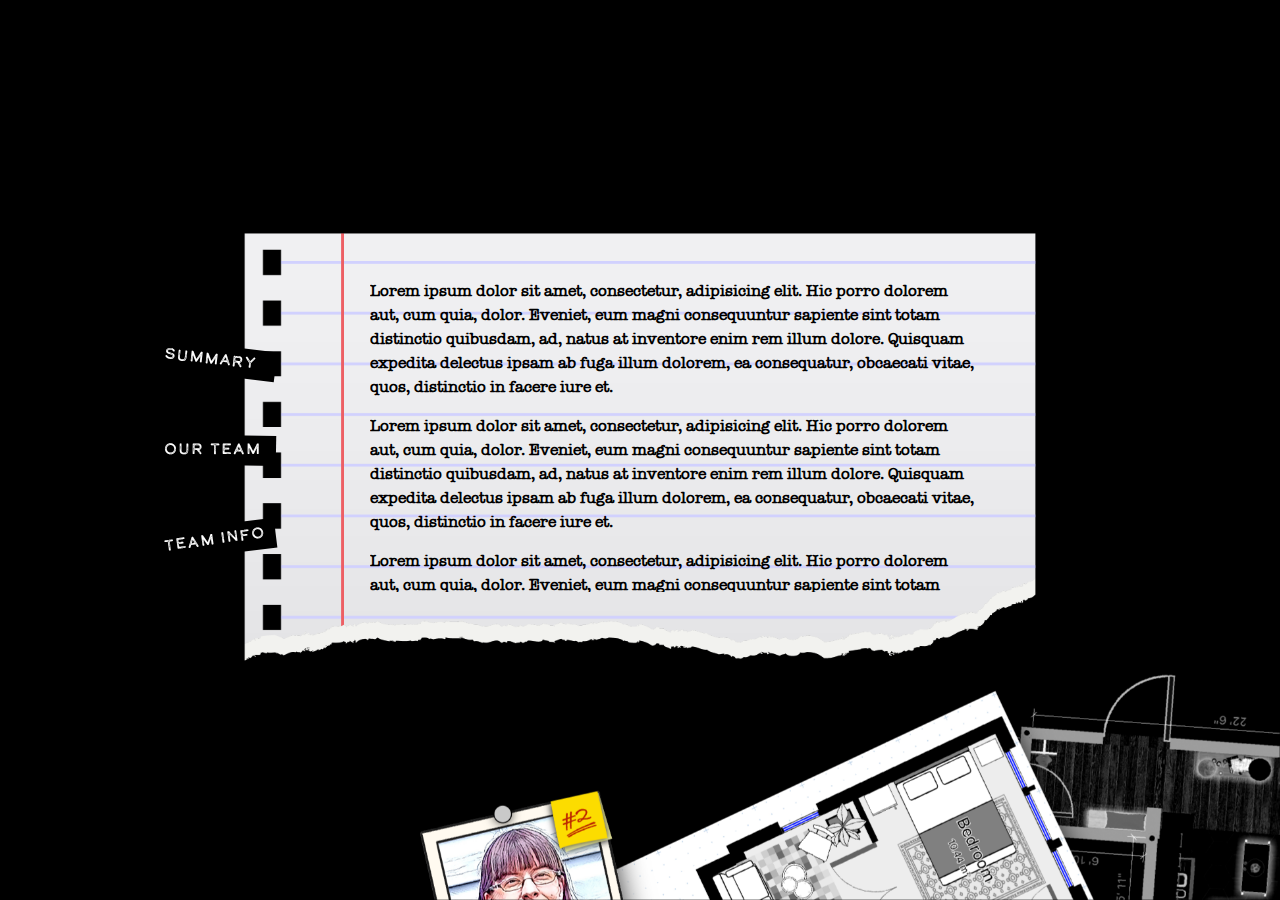
==== Estate/index.html @ 669d3cc3 "ldkjf" ====
<!DOCTYPE html>
<html lang="en">
<head>
	<meta charset="UTF-8">
	<meta name="viewport" content="width=device-width, initial-scale=1.0">
	<link rel="stylesheet" href="css/style.css">
	<title>Steal Estate</title>
</head>
<body>

<div class="main-screen">
    <!-- MENU -->
    <nav class="nav">
        <a href="#first" class="linek-first"><span>SUMMARY</span></a>
        <a href="#second" class="linek-second"><span>OUR TEAM</span></a>
        <a href="#third" class="linek-third"><span>TEAM INFO</span></a>
    </nav>
    <!-- // MENU -->

    <!-- FIRST SCREEN -->
    <div class="section first" id="first">
    	<div class="text-paper text">
    		<img src="img/Summary_PaperBackround.png" alt="">
    		<div class="inner-scroll">
    			<p>Lorem ipsum dolor sit amet, consectetur, adipisicing elit. Hic porro dolorem aut, cum quia, dolor. Eveniet, eum magni consequuntur sapiente sint totam distinctio quibusdam, ad, natus at inventore enim rem illum dolore. Quisquam expedita delectus ipsam ab fuga illum dolorem, ea consequatur, obcaecati vitae, quos, distinctio in facere iure et.</p>

    			<p>Lorem ipsum dolor sit amet, consectetur, adipisicing elit. Hic porro dolorem aut, cum quia, dolor. Eveniet, eum magni consequuntur sapiente sint totam distinctio quibusdam, ad, natus at inventore enim rem illum dolore. Quisquam expedita delectus ipsam ab fuga illum dolorem, ea consequatur, obcaecati vitae, quos, distinctio in facere iure et.</p>

    			<p>Lorem ipsum dolor sit amet, consectetur, adipisicing elit. Hic porro dolorem aut, cum quia, dolor. Eveniet, eum magni consequuntur sapiente sint totam distinctio quibusdam, ad, natus at inventore enim rem illum dolore. Quisquam expedita delectus ipsam ab fuga illum dolorem, ea consequatur, obcaecati vitae, quos, distinctio in facere iure et.</p>
    		</div>
    	</div>
    </div>
    <!-- // FIRST SCREEN -->

    <!-- TWO SCREEN -->
    <div class="section second" id="second">
        <div class="text-tag text">
    		<img src="img/OurTeam_PaperBackround.png" alt="">
    		<div class="inner-scroll">
    			<p>Lorem ipsum dolor sit amet, consectetur, adipisicing elit. Hic porro dolorem aut, cum quia, dolor. Eveniet, eum magni consequuntur sapiente sint totam distinctio quibusdam, ad, natus at inventore enim rem illum dolore. Quisquam expedita delectus ipsam ab fuga illum dolorem, ea consequatur, obcaecati vitae, quos, distinctio in facere iure et.</p>

    			<p>Lorem ipsum dolor sit amet, consectetur, adipisicing elit. Hic porro dolorem aut, cum quia, dolor. Eveniet, eum magni consequuntur sapiente sint totam distinctio quibusdam, ad, natus at inventore enim rem illum dolore. Quisquam expedita delectus ipsam ab fuga illum dolorem, ea consequatur, obcaecati vitae, quos, distinctio in facere iure et.</p>

    			<p>Lorem ipsum dolor sit amet, consectetur, adipisicing elit. Hic porro dolorem aut, cum quia, dolor. Eveniet, eum magni consequuntur sapiente sint totam distinctio quibusdam, ad, natus at inventore enim rem illum dolore. Quisquam expedita delectus ipsam ab fuga illum dolorem, ea consequatur, obcaecati vitae, quos, distinctio in facere iure et.</p>
    		</div>
    	</div>
    </div>
    <!-- // TWO SCREEN -->

    <!-- THREE SCREEN -->
    <div class="section third" id="third">
        <div class="box-paper">
    		<img src="img/TeamInfo_PaperBackround.png" alt="">
    		<div class="inner-scroll">
    			<div class="man">
    				<div class="avatar"></div>
    				<div class="name">Mike<br> Leybas</div>
    				<span>City Life/ Vida Urbana</span>
    			</div>

    			<div class="man">
    				<div class="avatar"></div>
    				<div class="name">Rob<br> Liu-Trujillo</div>
    				<span>Illustrator</span>
    			</div>

    			<div class="man">
    				<div class="avatar"></div>
    				<div class="name">Malcolm<br> Torrejon-Chul</div>
    				<span>Right To The City</span>
    			</div>

    			<div class="man">
    				<div class="avatar"></div>
    				<div class="name">Amari<br> Foster</div>
    				<span>Georgia Stand-up</span>
    			</div>

    			<div class="man">
    				<div class="avatar"></div>
    				<div class="name">Kate<br> Little</div>
    				<span>Georgia Stand-up</span>
    			</div>

    			<div class="man">
    				<div class="avatar"></div>
    				<div class="name">Cashauna<br> Hill</div>
    				<span>Greater New Orleans<br> Fair Housing<br> Action Center</span>
    			</div>

    			<div class="man">
    				<div class="avatar"></div>
    				<div class="name">Leticia<br> Hernandez</div>
    				<span>Lead Author</span>
    			</div>

    			<div class="man">
    				<div class="avatar"></div>
    				<div class="name">Maxwell<br> Ciardullo</div>
    				<span>Greater New Orleans<br> Fair housing<br> Action Center</span>
    			</div>

    			<div class="man">
    				<div class="avatar"></div>
    				<div class="name">Heather<br> Appel</div>
    				<span>Partnership For<br> Working Families</span>
    			</div>

    			<div class="man">
    				<div class="avatar"></div>
    				<div class="name">Ros<br> Arrieta</div>
    				<span>Causa Justa</span>
    			</div>

    			<div class="man">
    				<div class="avatar"></div>
    				<div class="name">Leticia<br> Hernandez</div>
    				<span>Lead Author</span>
    			</div>

    			<div class="man">
    				<div class="avatar"></div>
    				<div class="name">Maxwell<br> Ciardullo</div>
    				<span>Greater New Orleans<br> Fair housing<br> Action Center</span>
    			</div>

    			<div class="man">
    				<div class="avatar"></div>
    				<div class="name">Heather<br> Appel</div>
    				<span>Partnership For<br> Working Families</span>
    			</div>

    			<div class="man">
    				<div class="avatar"></div>
    				<div class="name">Ros<br> Arrieta</div>
    				<span>Causa Justa</span>
    			</div>
    		</div>
    	</div>
    </div>
    <!-- // THREE SCREEN -->

    <img class="bg-bottom" src="img/About_Background_BottomElements.png" alt="">
</div>

<script src="js/main.js"></script>
</body>
</html>
---- Estate/css/style.css ----
@font-face {
    font-family: 'American Typewriter';
    src: url('../fonts/AmericanTypewriter.woff2') format('woff2'),
        url('../fonts/AmericanTypewriter.woff') format('woff');
    font-weight: normal;
    font-style: normal;
    font-display: swap;
}

@font-face {
    font-family: 'Calder-DarkGrit';
    src: url('../fonts/Calder-DarkGrit.woff2') format('woff2'),
        url('../fonts/Calder-DarkGrit.woff') format('woff');
    font-weight: normal;
    font-style: normal;
    font-display: swap;
}

* {
	margin: 0;
	padding: 0;
	box-sizing: border-box;
}

ul {list-style: none;}

img {
	max-width: 100%;
	height: auto;
}

.center {
    width: 100%;
    max-width: 1300px;
    min-width: 250px;
    margin: 0 auto;
    padding: 0 15px;
}

.d-none {display: none !important;}
.tx-c {text-align: center;}
.tx-l {text-align: left;}
.tx-r {text-align: right;}

body {
    font: 16px/1.5 'American Typewriter', sans-serif;
    color: #fff;
}

/* NAV
-------------------------------------- */
.nav {
	position: fixed;
	top: 0;
	left: 12%;
	bottom: 0;
	z-index: 10;
	display: flex;
	flex-direction: column;
	justify-content: center;
}
.nav a {
	display: inline-block;
	padding: 5px 10px;
	font: 15px 'Calder-DarkGrit', sans-serif;
	letter-spacing: 1px;
	color: #fff;
	background: #000;
	text-decoration: none;
	margin: 30px 0;
	transition: all 0.3s;
}

.nav a span {
	transform-origin: center;
	display: block;
	transform: rotate(-0.5deg);
}
.linek-first {transform: rotate(7deg);}
.linek-second {transform: rotate(1deg);}
.linek-third {transform: rotate(-7deg);}

.nav a:hover {
	transform: scale(1.2) rotate(-10deg);
	background: #ad2b30;
}

.main-screen {
    background: #000 url('../img/About_Background.png') no-repeat fixed center top;
    background-size: cover;
    height: 100vh;
    scroll-behavior: smooth;
    overflow: auto;
    scroll-snap-type: y mandatory;
}

.main-screen .bg-bottom {
	position: fixed;
	bottom: 0;
	right: 0;
	max-width: 70%;
}

.section {
	display: flex;
    flex-direction: column;
    justify-content: center;
    align-items: center;
    height: 100vh;
    position: relative;
    scroll-snap-align: start;
}

.text-paper {
	max-width: 900px;
	position: relative;
}
.inner-scroll {
	position: absolute;
	overflow-y: auto;
	padding-right: 10px;
}
.text-paper .inner-scroll {	
	top: 100px;
	left: 180px;
	right: 100px;
	bottom: 130px;	
}
.inner-scroll::-webkit-scrollbar {width: 3px;}
.inner-scroll::-webkit-scrollbar-track {background: transparent;}
.inner-scroll::-webkit-scrollbar-thumb {background: #000;}

.text {
	color: #000;
	font-weight: bold;
}
.text p + p {margin-top: 15px;}

.text-tag {
	max-width: 450px;
	position: relative;
}
.text-tag .inner-scroll {	
	top: 160px;
	left: 80px;
	right: 80px;
	bottom: 150px;
	text-align: center;
	padding-right: 0;
} 

.box-paper {
	max-width: 700px;
	position: relative;
}
.box-paper .inner-scroll {	
	top: 80px;
    left: 140px;
    right: 80px;
    bottom: 150px;
    text-align: center;
    padding-right: 0;
    display: grid;
    grid-template-columns: 1fr 1fr 1fr 1fr;
    grid-gap: 20px;
    justify-content: center;
} 

.man {text-align: center;}
.man .avatar {
	width: 80px;
	height: 80px;
	border-radius: 50%;
	border: 2px solid #c34248;
	margin: 0 auto;
}
.man .name {
	font-weight: bold;
	font-size: 12px;
	text-transform: uppercase;
	color: #000;
	margin-top: 10px;
}
.man span {
	display: block;
	color: #c34248;
	font-weight: bold;
	font-size: 10px;
}

@media screen and (max-width: 1200px) {
	.nav {left: 30px;}

	.text-paper {max-width: 800px;}
	.text-tag {max-width: 400px;}
	.box-paper {max-width: 650px;}
	.box-paper .inner-scroll {
		grid-template-columns: 1fr 1fr 1fr;
		left: 120px;
		right: 70px;
	}
}

@media screen and (max-width: 768px) {
	.nav {
		flex-direction: row;
	    bottom: inherit;
	    left: 0;
	    justify-content: center;
	    right: 0;
	    top: 30px;
	}
	.nav a {margin: 0 20px;}
}

@media screen and (max-width: 650px) {
	body {font-size: 13px;}

	.nav a {
	    margin: 0 10px;
	    font-size: 13px;
	}

	.text-paper .inner-scroll {
	    top: 40px;
	    left: 80px;
	    right: 45px;
	    bottom: 65px;
	}

	.text-tag .inner-scroll {
	    grid-template-columns: 1fr 1fr;
	    left: 55px;
	    right: 55px;
	    bottom: 115px;
	    top: 130px;
	}

	.box-paper .inner-scroll {
	    grid-template-columns: 1fr 1fr 1fr;
	    left: 90px;
	    right: 55px;
	    bottom: 95px;
	    grid-gap: 10px;
	}

	.man .avatar {
		width: 60px;
		height: 60px;
	}
	.man .name {font-size: 10px;}
	.man span {font-size: 9px;}
}

@media screen and (max-width: 390px) {
	.nav a {font-size: 12px;}
	.box-paper .inner-scroll {grid-template-columns: 1fr 1fr;}
}
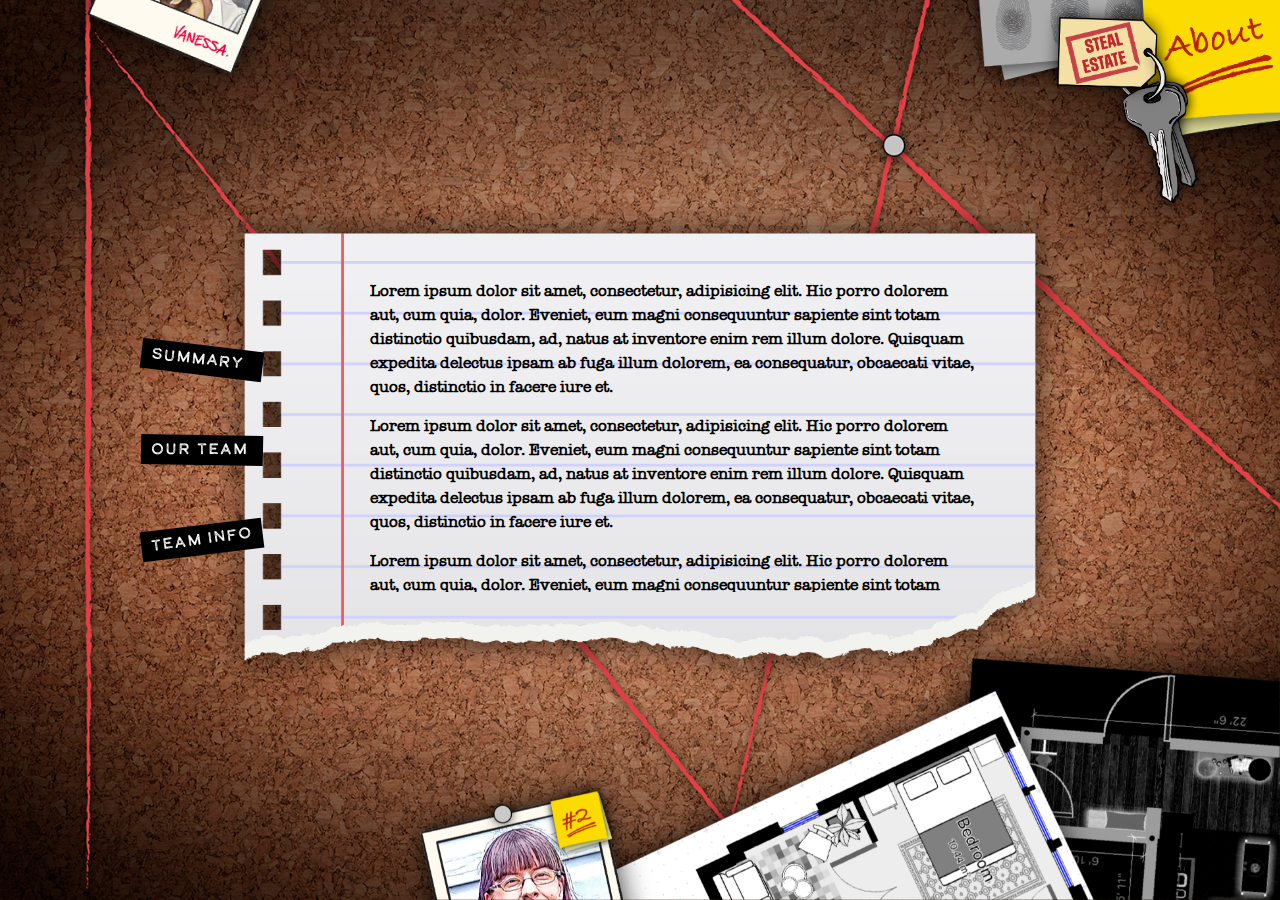
==== commit 63a69bec: "dkjfl" ====
--- a/Estate/index.html
+++ b/Estate/index.html
@@ -140,6 +140,16 @@
     </div>
     <!-- // THREE SCREEN -->
 
+    <div class="fixed-left">
+        <img src="img/vanessa.png" alt="">
+    </div>
+
+    <div class="fixed-right">
+        <img src="img/About_Background_Fingerprints.png" alt="">
+        <img src="img/About_Background_PostIt.png" alt="">
+        <img src="img/About_Background_Keys.png" alt="">
+    </div>
+
     <img class="bg-bottom" src="img/About_Background_BottomElements.png" alt="">
 </div>
 
--- a/Estate/css/style.css
+++ b/Estate/css/style.css
@@ -52,7 +52,7 @@
 .nav {
 	position: fixed;
 	top: 0;
-	left: 12%;
+	left: 13%;
 	bottom: 0;
 	z-index: 10;
 	display: flex;
@@ -86,7 +86,7 @@
 }
 
 .main-screen {
-    background: #000 url('../img/About_Background.png') no-repeat fixed center top;
+    background: #000 url('../img/About_Background_Board.jpg') no-repeat fixed center top;
     background-size: cover;
     height: 100vh;
     scroll-behavior: smooth;
@@ -99,6 +99,39 @@
 	bottom: 0;
 	right: 0;
 	max-width: 70%;
+}
+
+.main-screen .fixed-left {
+	position: absolute;
+	top: -225px;
+	left: 111px;
+	width: 300px;
+	transform: rotate(20deg);
+}
+
+.main-screen .fixed-right {
+	position: absolute;
+	top: -75px;
+	right: -75px;
+}
+.main-screen .fixed-right img:nth-child(1) {
+	position: absolute;
+	top: -40px;
+	right: 100%;
+	width: 270px;
+	margin-right: -95px;
+}
+.main-screen .fixed-right img:nth-child(2) {
+	width: 300px;
+	position: relative;
+	z-index: 2;
+}
+.main-screen .fixed-right img:last-child {
+	position: absolute;
+	top: 84px;
+	z-index: 3;
+	right: 168px;
+	width: 220px;
 }
 
 .section {
@@ -188,6 +221,23 @@
 	font-size: 10px;
 }
 
+@media screen and (max-width: 1600px) {
+	.main-screen .fixed-left {
+	    top: -165px;
+	    left: 85px;
+	    width: 220px;
+	}
+	.main-screen .fixed-right img:nth-child(2) {width: 250px;}
+	.main-screen .fixed-right img:last-child {
+	    position: absolute;
+	    top: 70px;
+	    right: 140px;
+	    width: 180px;
+	}
+
+	.nav {left: 11%;}
+}
+
 @media screen and (max-width: 1200px) {
 	.nav {left: 30px;}
 
@@ -202,6 +252,34 @@
 }
 
 @media screen and (max-width: 768px) {
+	.main-screen .fixed-left {
+	    top: -135px;
+	    left: 10px;
+	    width: 180px;
+	}
+	
+	.main-screen .fixed-right {
+	    position: absolute;
+	    top: -45px;
+	    right: -39px;
+	}
+	.main-screen .fixed-right img:nth-child(1) {
+	    position: absolute;
+	    top: -18px;
+	    right: 100%;
+	    width: 270px;
+	    margin-right: -50px;
+	}
+	.main-screen .fixed-right img:nth-child(2) {
+	    width: 150px;
+	}
+	.main-screen .fixed-right img:last-child {
+	    position: absolute;
+	    top: 45px;
+	    right: 85px;
+	    width: 110px;
+	}
+
 	.nav {
 		flex-direction: row;
 	    bottom: inherit;
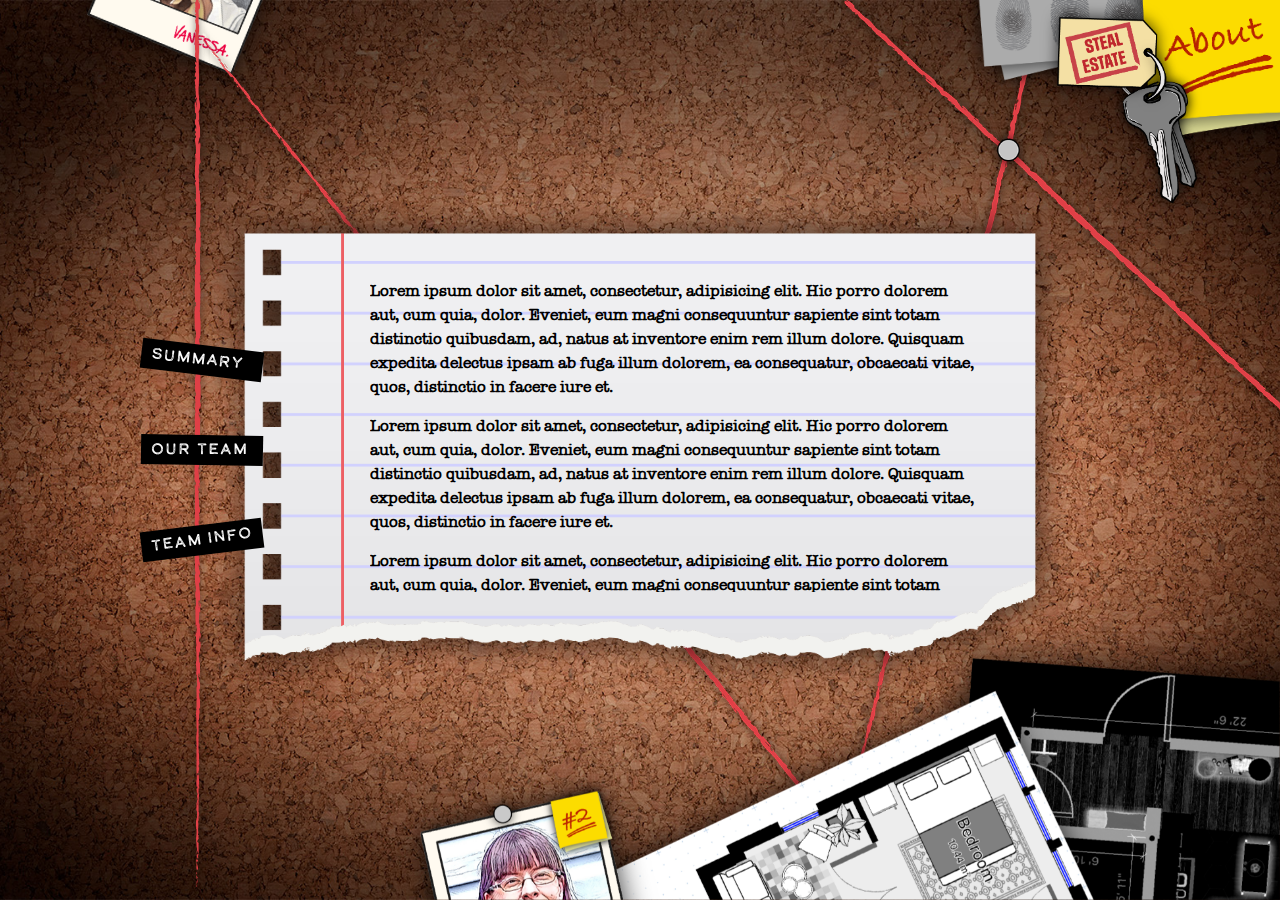
==== commit bf137c4d: "dkjfldkjfl" ====
--- a/Estate/index.html
+++ b/Estate/index.html
@@ -9,6 +9,9 @@
 <body>
 
 <div class="main-screen">
+    <div class="line"></div>
+    <div class="bg-line"></div>
+
     <!-- MENU -->
     <nav class="nav">
         <a href="#first" class="linek-first"><span>SUMMARY</span></a>
--- a/Estate/css/style.css
+++ b/Estate/css/style.css
@@ -45,6 +45,7 @@
 body {
     font: 16px/1.5 'American Typewriter', sans-serif;
     color: #fff;
+    overflow: hidden;
 }
 
 /* NAV
@@ -86,7 +87,7 @@
 }
 
 .main-screen {
-    background: #000 url('../img/About_Background_Board.jpg') no-repeat fixed center top;
+    background: #000 url('../img/About_Background_Board.jpg') no-repeat center;
     background-size: cover;
     height: 100vh;
     scroll-behavior: smooth;
@@ -94,44 +95,67 @@
     scroll-snap-type: y mandatory;
 }
 
+.main-screen .line {
+	width: 50px;
+	position: absolute;
+	top: 0;
+	left: 15%;
+	bottom: 0;
+	z-index: 2;
+	background: url(../img/v-line.png) no-repeat center top;
+	background-size: 25px 100%;
+}
+.main-screen .bg-line {
+	position: absolute;
+	top: 0;
+	left: 15%;
+	right: 0;
+	bottom: 0;
+	z-index: 2;
+	background: url(../img/bg-line.png) no-repeat;
+	background-size: cover;
+}
+
+.main-screen .fixed-left {
+	position: absolute;
+	top: -225px;
+	left: 111px;
+	width: 300px;
+	transform: rotate(20deg);
+}
+
+.main-screen .fixed-right {
+	position: absolute;
+	top: -75px;
+	right: -75px;
+	z-index: 3;
+}
+.main-screen .fixed-right img:nth-child(1) {
+	position: absolute;
+	top: -40px;
+	right: 100%;
+	width: 270px;
+	margin-right: -95px;
+}
+.main-screen .fixed-right img:nth-child(2) {
+	width: 300px;
+	position: relative;
+	z-index: 2;
+}
+.main-screen .fixed-right img:last-child {
+	position: absolute;
+	top: 84px;
+	z-index: 3;
+	right: 168px;
+	width: 220px;
+}
+
 .main-screen .bg-bottom {
 	position: fixed;
 	bottom: 0;
 	right: 0;
 	max-width: 70%;
-}
-
-.main-screen .fixed-left {
-	position: absolute;
-	top: -225px;
-	left: 111px;
-	width: 300px;
-	transform: rotate(20deg);
-}
-
-.main-screen .fixed-right {
-	position: absolute;
-	top: -75px;
-	right: -75px;
-}
-.main-screen .fixed-right img:nth-child(1) {
-	position: absolute;
-	top: -40px;
-	right: 100%;
-	width: 270px;
-	margin-right: -95px;
-}
-.main-screen .fixed-right img:nth-child(2) {
-	width: 300px;
-	position: relative;
-	z-index: 2;
-}
-.main-screen .fixed-right img:last-child {
-	position: absolute;
-	top: 84px;
-	z-index: 3;
-	right: 168px;
-	width: 220px;
+	z-index: 4;
 }
 
 .section {
@@ -142,6 +166,7 @@
     height: 100vh;
     position: relative;
     scroll-snap-align: start;
+    z-index: 3;
 }
 
 .text-paper {
@@ -222,6 +247,8 @@
 }
 
 @media screen and (max-width: 1600px) {
+	.main-screen .line {left: 13.5%;}
+
 	.main-screen .fixed-left {
 	    top: -165px;
 	    left: 85px;
@@ -239,6 +266,10 @@
 }
 
 @media screen and (max-width: 1200px) {
+	.main-screen .fixed-left {left: -56px;}
+	.main-screen .line {left: 70px;}
+	.main-screen .bg-line {left: 70px;}
+
 	.nav {left: 30px;}
 
 	.text-paper {max-width: 800px;}
@@ -257,7 +288,7 @@
 	    left: 10px;
 	    width: 180px;
 	}
-	
+
 	.main-screen .fixed-right {
 	    position: absolute;
 	    top: -45px;
